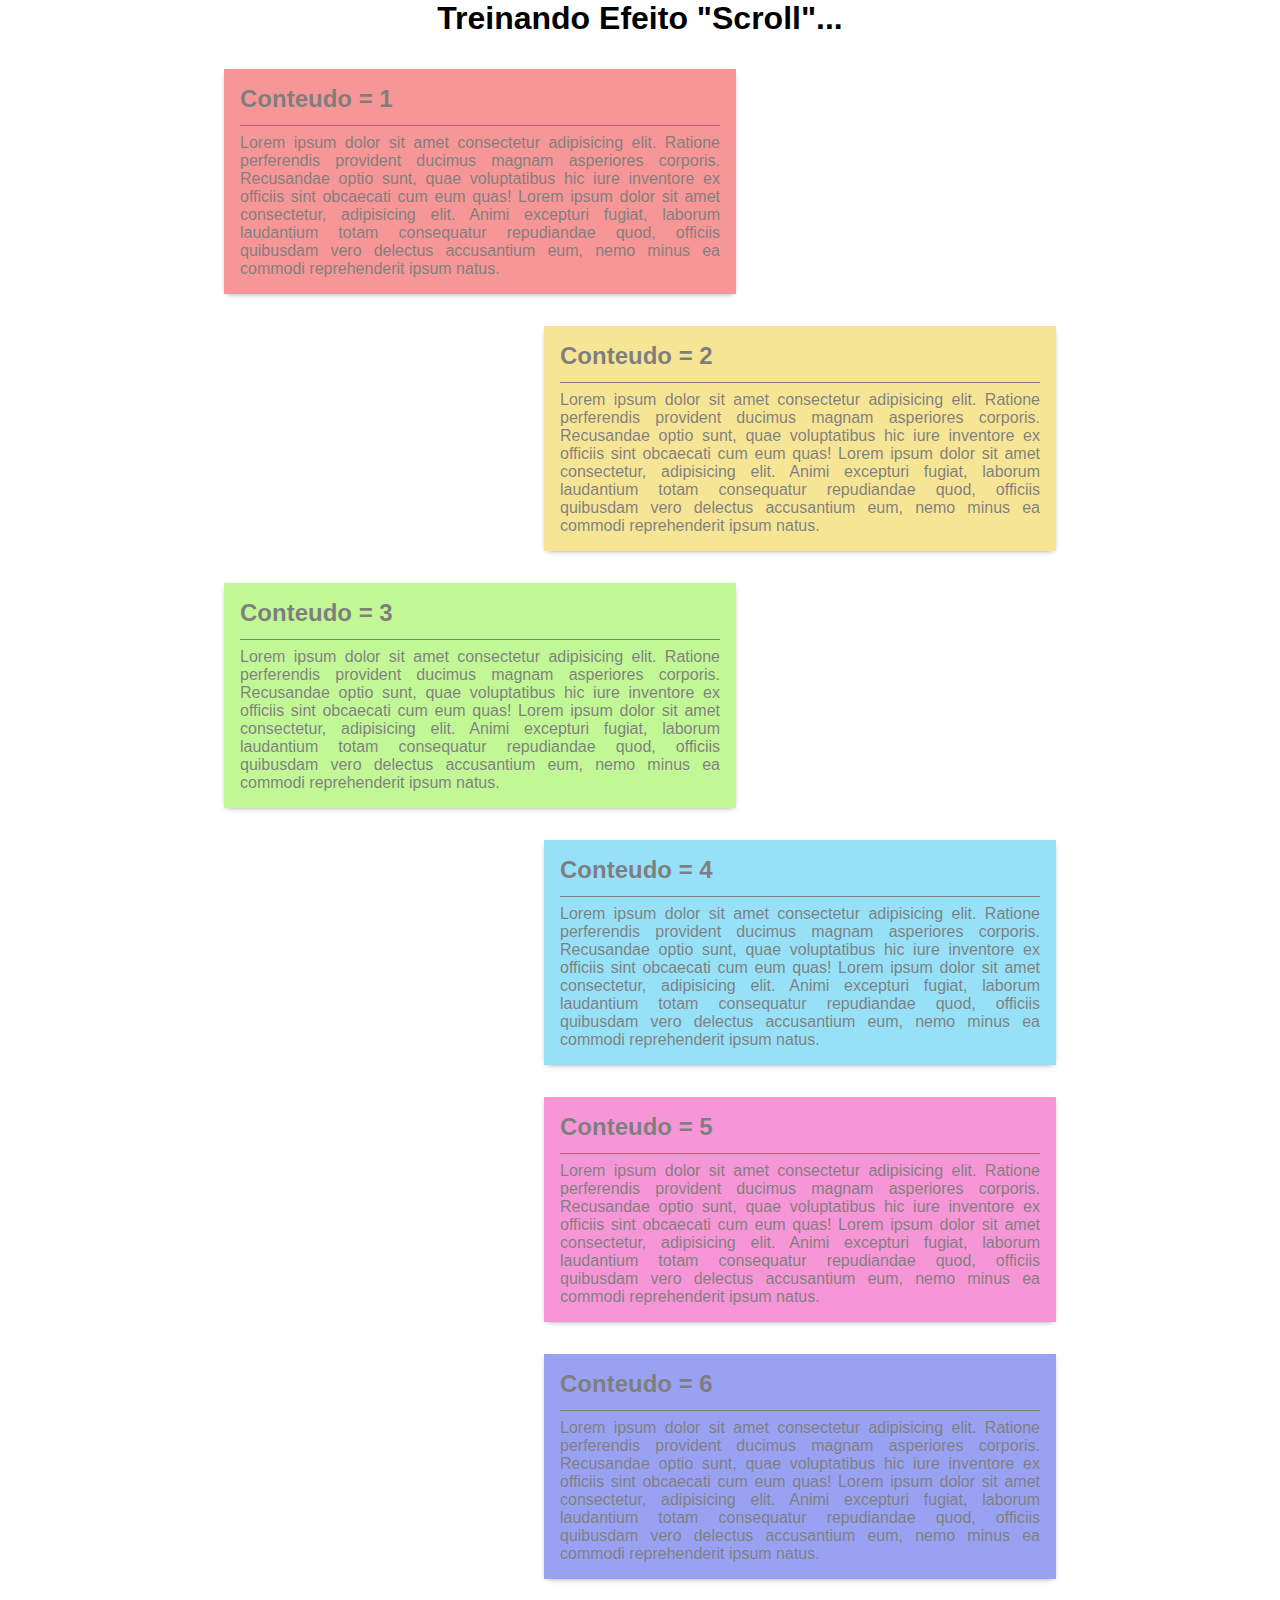
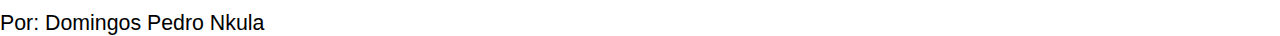
==== Efeito scroll - HTML CSS JS/index.html @ f3cd28c3 "Efeito Scroll" ====
<!DOCTYPE html>
<html lang="pt-ago">

<head>
    <meta charset="UTF-8">
    <meta name="viewport" content="width=device-width, initial-scale=1.0">
    <title>Treinando...</title>

    <!-- CSS -->
    <link rel="stylesheet" href="style.css">
    <!-- CSS -->
</head>

<body>
    <div class="wrapper">
        <div class="container">

            <h1>
                Treinando Efeito "Scroll"...
            </h1>


            <div class="treino">
                <h2>Conteudo = 1</h2>

                <p>
                    Lorem ipsum dolor sit amet consectetur adipisicing elit. Ratione perferendis provident ducimus
                    magnam
                    asperiores corporis. Recusandae optio sunt, quae voluptatibus hic iure inventore ex officiis sint
                    obcaecati cum eum quas! Lorem ipsum dolor sit amet consectetur, adipisicing elit. Animi excepturi
                    fugiat, laborum laudantium totam consequatur repudiandae quod, officiis quibusdam vero delectus
                    accusantium eum, nemo minus ea commodi reprehenderit ipsum natus.
                </p>
            </div>

            <div class="treino">
                <h2>Conteudo = 2</h2>

                <p>
                    Lorem ipsum dolor sit amet consectetur adipisicing elit. Ratione perferendis provident ducimus
                    magnam
                    asperiores corporis. Recusandae optio sunt, quae voluptatibus hic iure inventore ex officiis sint
                    obcaecati cum eum quas! Lorem ipsum dolor sit amet consectetur, adipisicing elit. Animi excepturi
                    fugiat, laborum laudantium totam consequatur repudiandae quod, officiis quibusdam vero delectus
                    accusantium eum, nemo minus ea commodi reprehenderit ipsum natus.
                </p>
            </div>

            <div class="treino">
                <h2>Conteudo = 3</h2>

                <p>
                    Lorem ipsum dolor sit amet consectetur adipisicing elit. Ratione perferendis provident ducimus
                    magnam
                    asperiores corporis. Recusandae optio sunt, quae voluptatibus hic iure inventore ex officiis sint
                    obcaecati cum eum quas! Lorem ipsum dolor sit amet consectetur, adipisicing elit. Animi excepturi
                    fugiat, laborum laudantium totam consequatur repudiandae quod, officiis quibusdam vero delectus
                    accusantium eum, nemo minus ea commodi reprehenderit ipsum natus.
                </p>
            </div>

            <div class="treino">
                <h2>Conteudo = 4</h2>

                <p>
                    Lorem ipsum dolor sit amet consectetur adipisicing elit. Ratione perferendis provident ducimus
                    magnam
                    asperiores corporis. Recusandae optio sunt, quae voluptatibus hic iure inventore ex officiis sint
                    obcaecati cum eum quas! Lorem ipsum dolor sit amet consectetur, adipisicing elit. Animi excepturi
                    fugiat, laborum laudantium totam consequatur repudiandae quod, officiis quibusdam vero delectus
                    accusantium eum, nemo minus ea commodi reprehenderit ipsum natus.
                </p>
            </div>

            <div class="treino">
                <h2>Conteudo = 5</h2>

                <p>
                    Lorem ipsum dolor sit amet consectetur adipisicing elit. Ratione perferendis provident ducimus
                    magnam
                    asperiores corporis. Recusandae optio sunt, quae voluptatibus hic iure inventore ex officiis sint
                    obcaecati cum eum quas! Lorem ipsum dolor sit amet consectetur, adipisicing elit. Animi excepturi
                    fugiat, laborum laudantium totam consequatur repudiandae quod, officiis quibusdam vero delectus
                    accusantium eum, nemo minus ea commodi reprehenderit ipsum natus.
                </p>
            </div>

            <div class="treino">
                <h2>Conteudo = 6</h2>

                <p>
                    Lorem ipsum dolor sit amet consectetur adipisicing elit. Ratione perferendis provident ducimus
                    magnam
                    asperiores corporis. Recusandae optio sunt, quae voluptatibus hic iure inventore ex officiis sint
                    obcaecati cum eum quas! Lorem ipsum dolor sit amet consectetur, adipisicing elit. Animi excepturi
                    fugiat, laborum laudantium totam consequatur repudiandae quod, officiis quibusdam vero delectus
                    accusantium eum, nemo minus ea commodi reprehenderit ipsum natus.
                </p>
            </div>

        </div>

        <p class="author">Por: Domingos Pedro Nkula</p>
    </div>

    <!-- JS -->
    <script src="app.js"></script>
    <!-- JS -->
</body>

</html>
---- Efeito scroll - HTML CSS JS/style.css ----
@charset "UTF-8";

* {
    padding: 0;
    margin: 0;
    box-sizing: border-box;
    font-family: Noto sans, Arial, Helvetica, sans-serif;
}

.wrapper {
    width: 100%;
    overflow: hidden;
}

h1 {text-align: center;}

.container {
    width: 80%;
    margin: 0 auto;
    text-align: justify;
}

.treino {
    box-shadow: 0px 2px 6px -3px;
    padding: 1em;
    width: 50%;
    margin: 2em auto;
}

.treino h2 {
    border-bottom: 1px solid #000;
    padding-bottom: .5em;
}

.treino p {
    padding-top: .5em;
}

.author {
    font-family: calibri, sans-serif;
    font-size: 16pt;
    color: #000000;
}

/* === RESPONSIVIDADE === */

@media (max-width: 500px ) {

    .container {
        width: 95%;
    }

    .treino {
        width: 100%;
    }
}


@media (max-width: 650px ) {
    .treino {
        width: 100%;
    }
}

@media (max-width: 760px ) {
    .treino {
        width: 90%;
    }
}

@media (max-width: 950px ) {
    .treino {
        width: 80%;
    }
}

@media (min-width: 951px ) {
    .treino {
        width: 50%;
    }
}
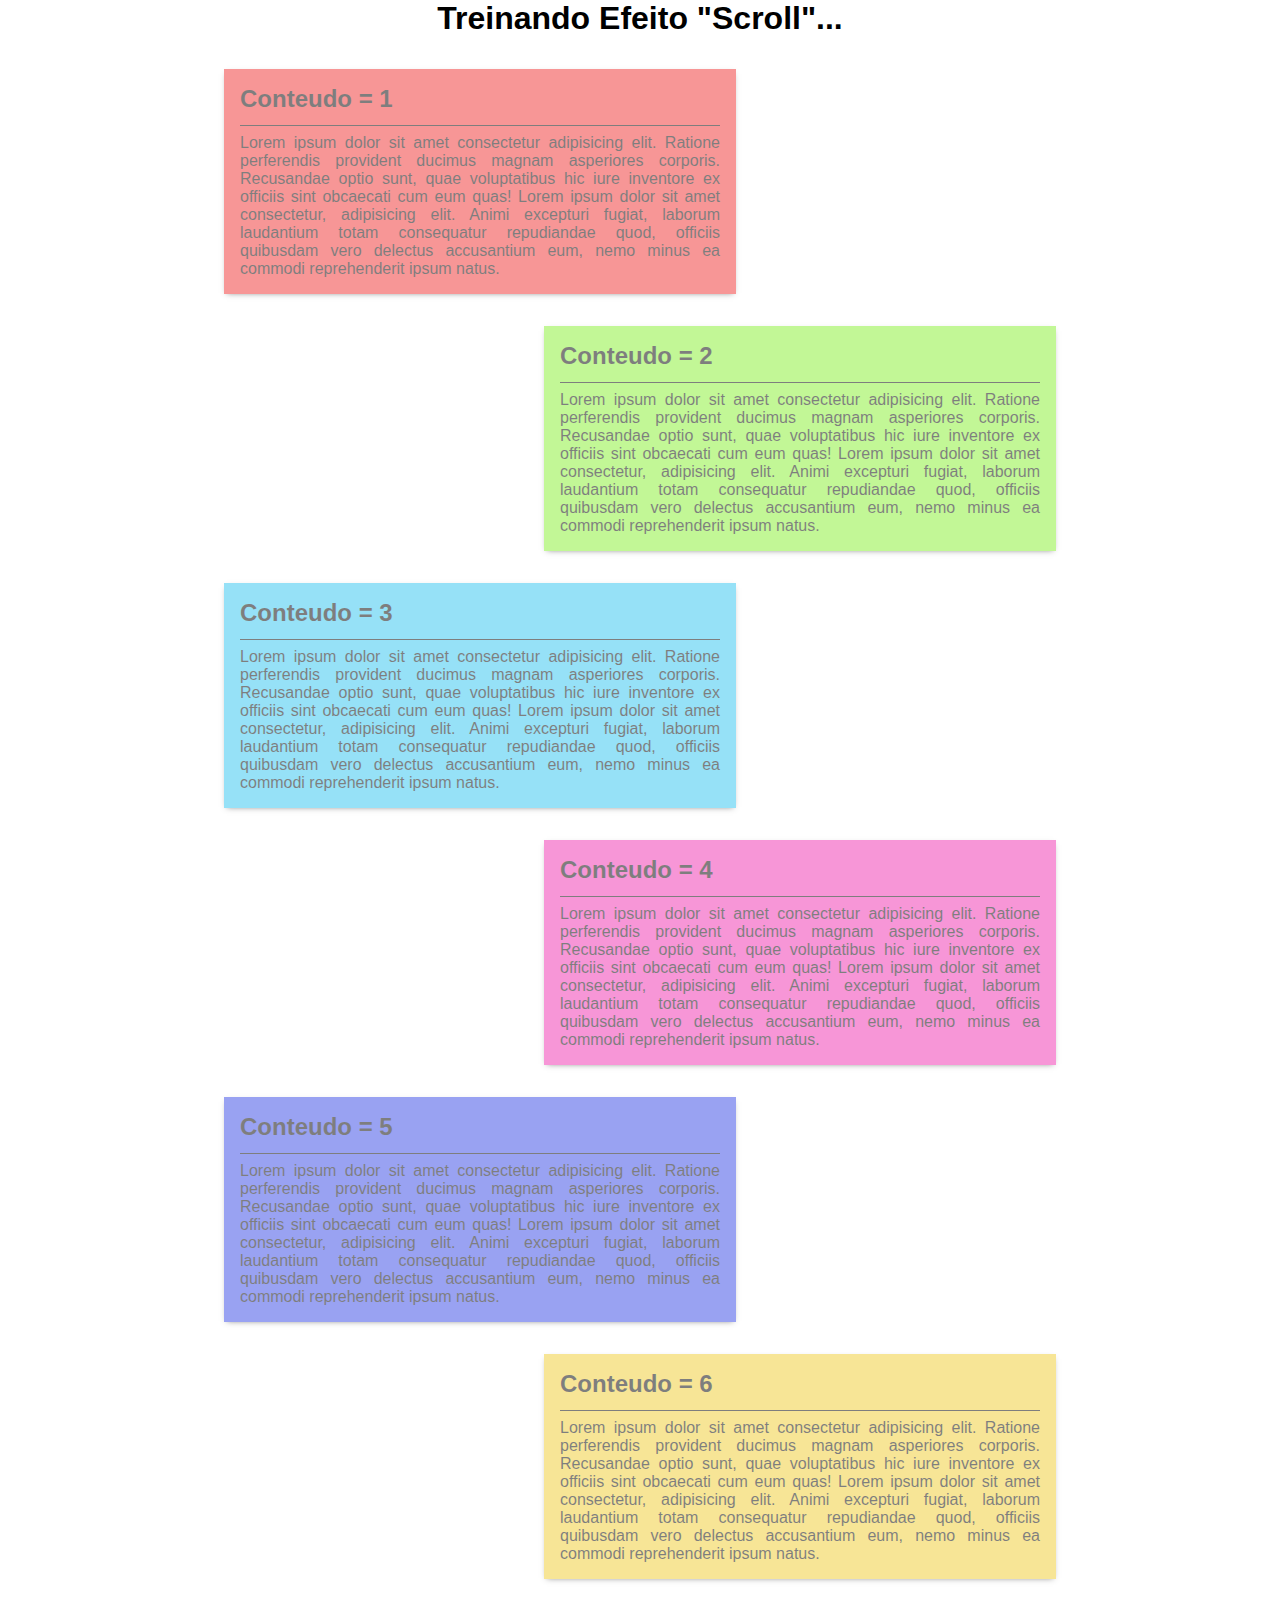
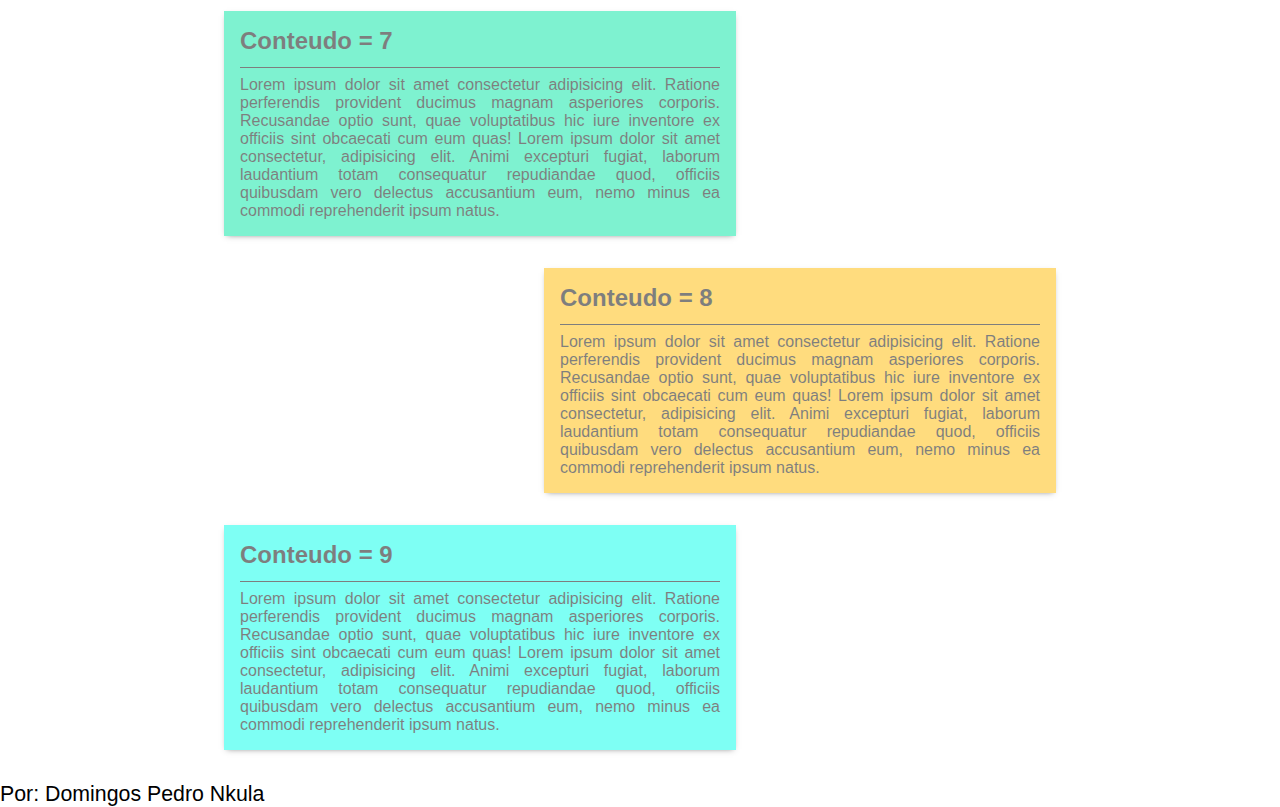
==== commit 98d37364: "Otimizando o meu código Js." ====
--- a/Efeito scroll - HTML CSS JS/index.html
+++ b/Efeito scroll - HTML CSS JS/index.html
@@ -98,6 +98,45 @@
                 </p>
             </div>
 
+            <div class="treino">
+                <h2>Conteudo = 7</h2>
+
+                <p>
+                    Lorem ipsum dolor sit amet consectetur adipisicing elit. Ratione perferendis provident ducimus
+                    magnam
+                    asperiores corporis. Recusandae optio sunt, quae voluptatibus hic iure inventore ex officiis sint
+                    obcaecati cum eum quas! Lorem ipsum dolor sit amet consectetur, adipisicing elit. Animi excepturi
+                    fugiat, laborum laudantium totam consequatur repudiandae quod, officiis quibusdam vero delectus
+                    accusantium eum, nemo minus ea commodi reprehenderit ipsum natus.
+                </p>
+            </div>
+
+            <div class="treino">
+                <h2>Conteudo = 8</h2>
+
+                <p>
+                    Lorem ipsum dolor sit amet consectetur adipisicing elit. Ratione perferendis provident ducimus
+                    magnam
+                    asperiores corporis. Recusandae optio sunt, quae voluptatibus hic iure inventore ex officiis sint
+                    obcaecati cum eum quas! Lorem ipsum dolor sit amet consectetur, adipisicing elit. Animi excepturi
+                    fugiat, laborum laudantium totam consequatur repudiandae quod, officiis quibusdam vero delectus
+                    accusantium eum, nemo minus ea commodi reprehenderit ipsum natus.
+                </p>
+            </div>
+
+            <div class="treino">
+                <h2>Conteudo = 9</h2>
+
+                <p>
+                    Lorem ipsum dolor sit amet consectetur adipisicing elit. Ratione perferendis provident ducimus
+                    magnam
+                    asperiores corporis. Recusandae optio sunt, quae voluptatibus hic iure inventore ex officiis sint
+                    obcaecati cum eum quas! Lorem ipsum dolor sit amet consectetur, adipisicing elit. Animi excepturi
+                    fugiat, laborum laudantium totam consequatur repudiandae quod, officiis quibusdam vero delectus
+                    accusantium eum, nemo minus ea commodi reprehenderit ipsum natus.
+                </p>
+            </div>
+
         </div>
 
         <p class="author">Por: Domingos Pedro Nkula</p>
--- a/Efeito scroll - HTML CSS JS/style.css
+++ b/Efeito scroll - HTML CSS JS/style.css
@@ -26,6 +26,16 @@
     width: 50%;
     margin: 2em auto;
 }
+
+.wrapper .container .treino:nth-child(2) {background-color: #f12f2f;}
+.wrapper .container .treino:nth-child(3) {background-color: #86f12f;}
+.wrapper .container .treino:nth-child(4) {background-color: #2fc4f1;}
+.wrapper .container .treino:nth-child(5) {background-color: #f12fb0;}
+.wrapper .container .treino:nth-child(6) {background-color: #3647e7;}
+.wrapper .container .treino:nth-child(7) {background-color: #f1cd2f;}
+.wrapper .container .treino:nth-child(8) {background-color: #00e7a2;}
+.wrapper .container .treino:nth-child(9) {background-color: #ffbb00;}
+.wrapper .container .treino:nth-child(10) {background-color: #00ffea;}
 
 .treino h2 {
     border-bottom: 1px solid #000;
